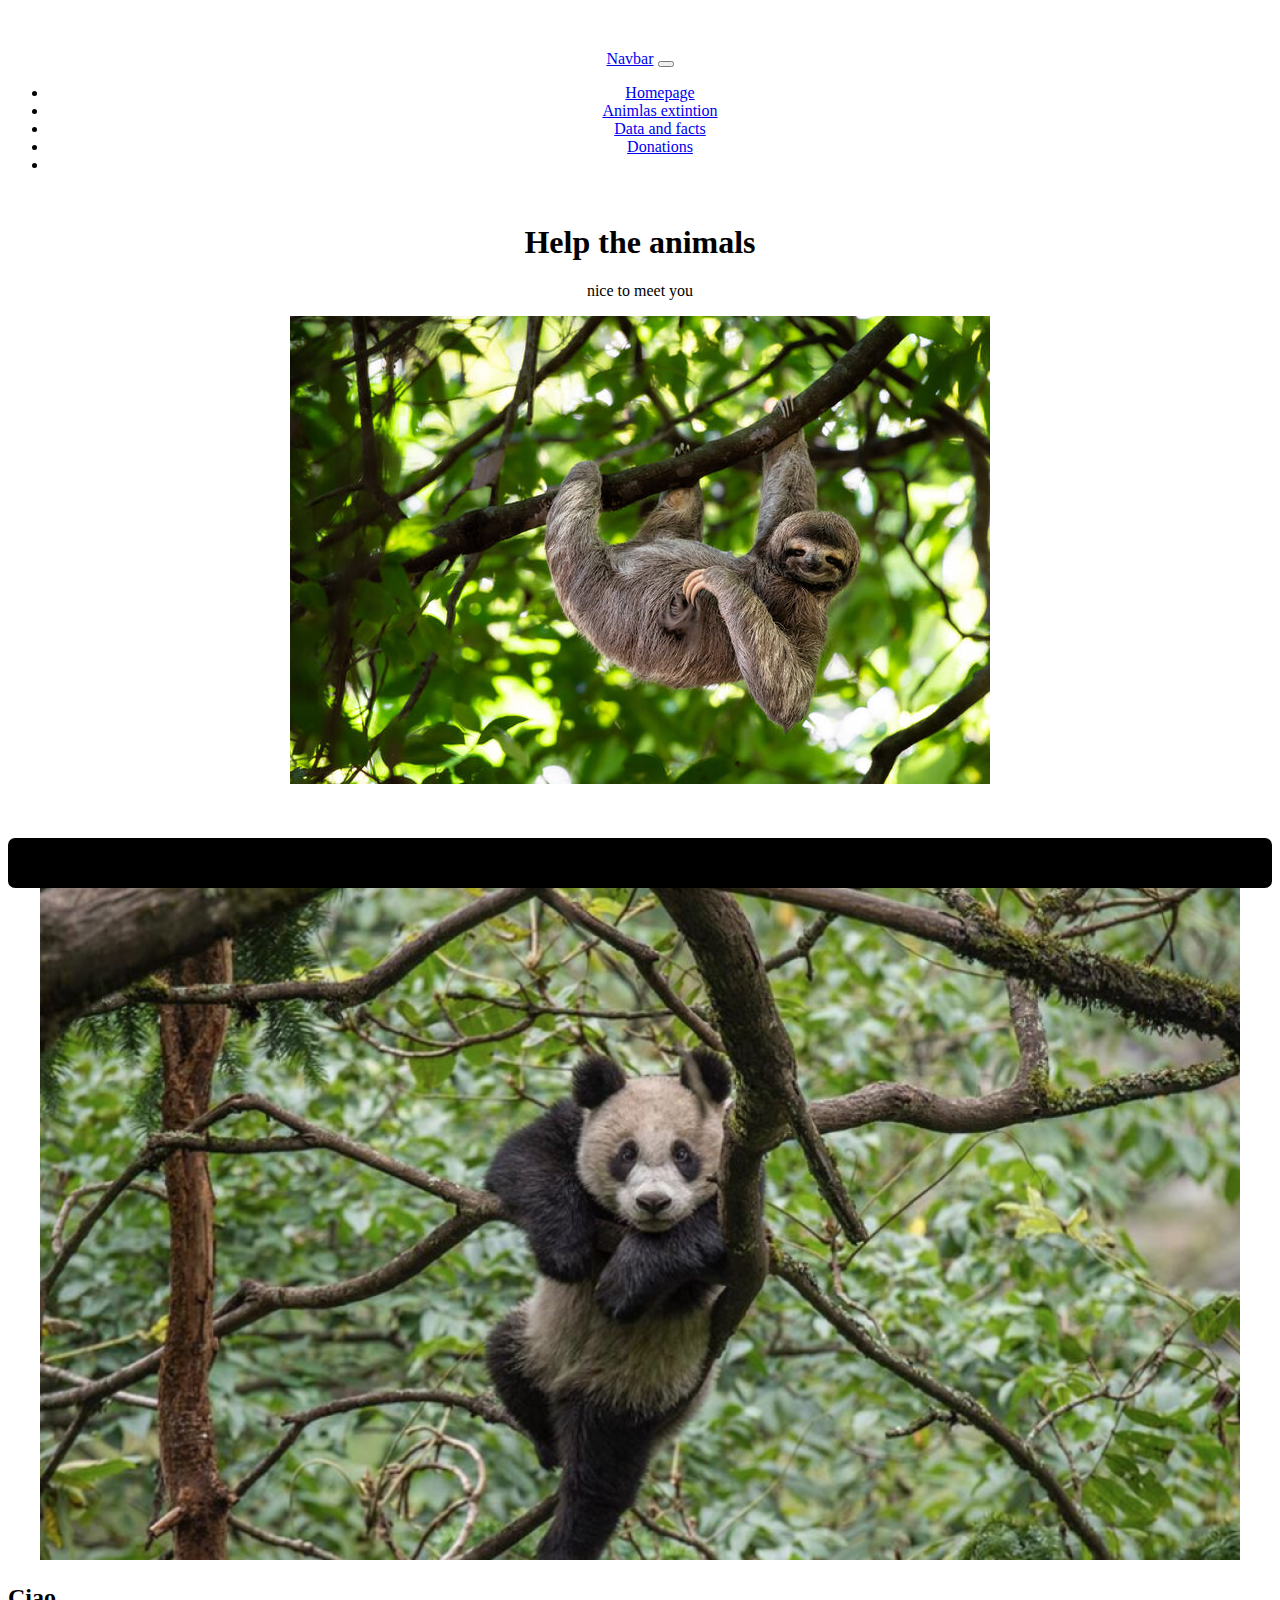
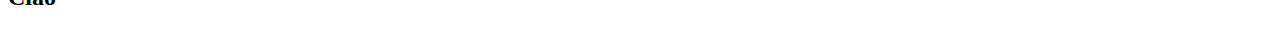
==== index.html @ 40789022 "hello" ====
<!DOCTYPE html>
<html></html>
<head></head>

</html>

<html lang="en">

<head>
    <meta charset="UTF-8">
    <meta name="viewport" content="width=device-width, initial-scale=1.0">
    <title>Document</title>
    <link rel="preconnect" href="https://fonts.googleapis.com"> 
    <link rel="preconnect" href="https://fonts.gstatic.com" crossorigin> 
    <link href="https://fonts.googleapis.com/css2?family=Raleway:ital,wght@1,200&display=swap" rel="stylesheet">

    <link href="https://cdn.jsdelivr.net/npm/bootstrap@5.1.3/dist/css/bootstrap.min.css" rel="stylesheet"
    integrity="sha384-1BmE4kWBq78iYhFldvKuhfTAU6auU8tT94WrHftjDbrCEXSU1oBoqyl2QvZ6jIW3" crossorigin="anonymous">
    <link rel="stylesheet" href="style.css">
</head>

<body>
    <div class="container">
        <div class="row">
            <div class="col">
                <nav class="navbar navbar-expand-lg navbar-light bg-success">
                    <div class="container-fluid">
                        <a class="navbar-brand" href="#">Navbar</a>
                        <button class="navbar-toggler" type="button" data-bs-toggle="collapse" data-bs-target="#navbarNav" aria-controls="navbarNav" aria-expanded="false" aria-label="Toggle navigation">
                            <span class="navbar-toggler-icon"></span>
                        </button>
                        <div class="collapse navbar-collapse" id="navbarNav">
                            <ul class="navbar-nav">
                                <li class="nav-item">
                                    <a class="nav-link active" aria-current="page" href="index.html">Homepage</a>
                                </li>
                                <li class="nav-item">
                                    <a class="nav-link" href="animalextinction.html">Animlas extintion</a>
                                </li>
                                <li class="nav-item">
                                    <a class="nav-link" href="Dataandfacts.html">Data and facts</a>
                                </li>
                                <li class="nav-item">
                                    <a class="nav-link" href="Donations.html">Donations</a>
                                </li>
                                <li class="nav-item">
                                </li>
                            </ul>
                        </div>
                    </div>
                </nav>
            </div>
        </div>
<div class="container">
        <div class="row">
            <div class="col">
                <h1 class="text-center">Help the animals</h1>
                <p class="text-center">nice to meet you</p>
            </div>
        </div> 
    </div>
    <div class="image">
        <img src="bradipo.jpg" alt="" width="" height="">
    </div>
    <div class="line">

    </div>
      <div class="container">  
       <div class="row">
            <div class="col-8">
                <div class="image mt-5">
                    <img src="panda_extinction.png" alt="" width="" height="" class="img-fluid">
               </div>
            </div>
            <div class="col-4">
                <div class="text mt-5"></div>
                <h2>Ciao</h2>
            </div>
           
        </div>

</div>
    <style>

        .image{

text-align: center;

        }
        .col {
margin-top: 50px;
             text-align: center;
        }
        .line{
            border-radius: 7px;

            margin-top: 50px;
            width: 100%;
            height: 50px;
            background-color: black;


        }
    </style>
</body>

</html>
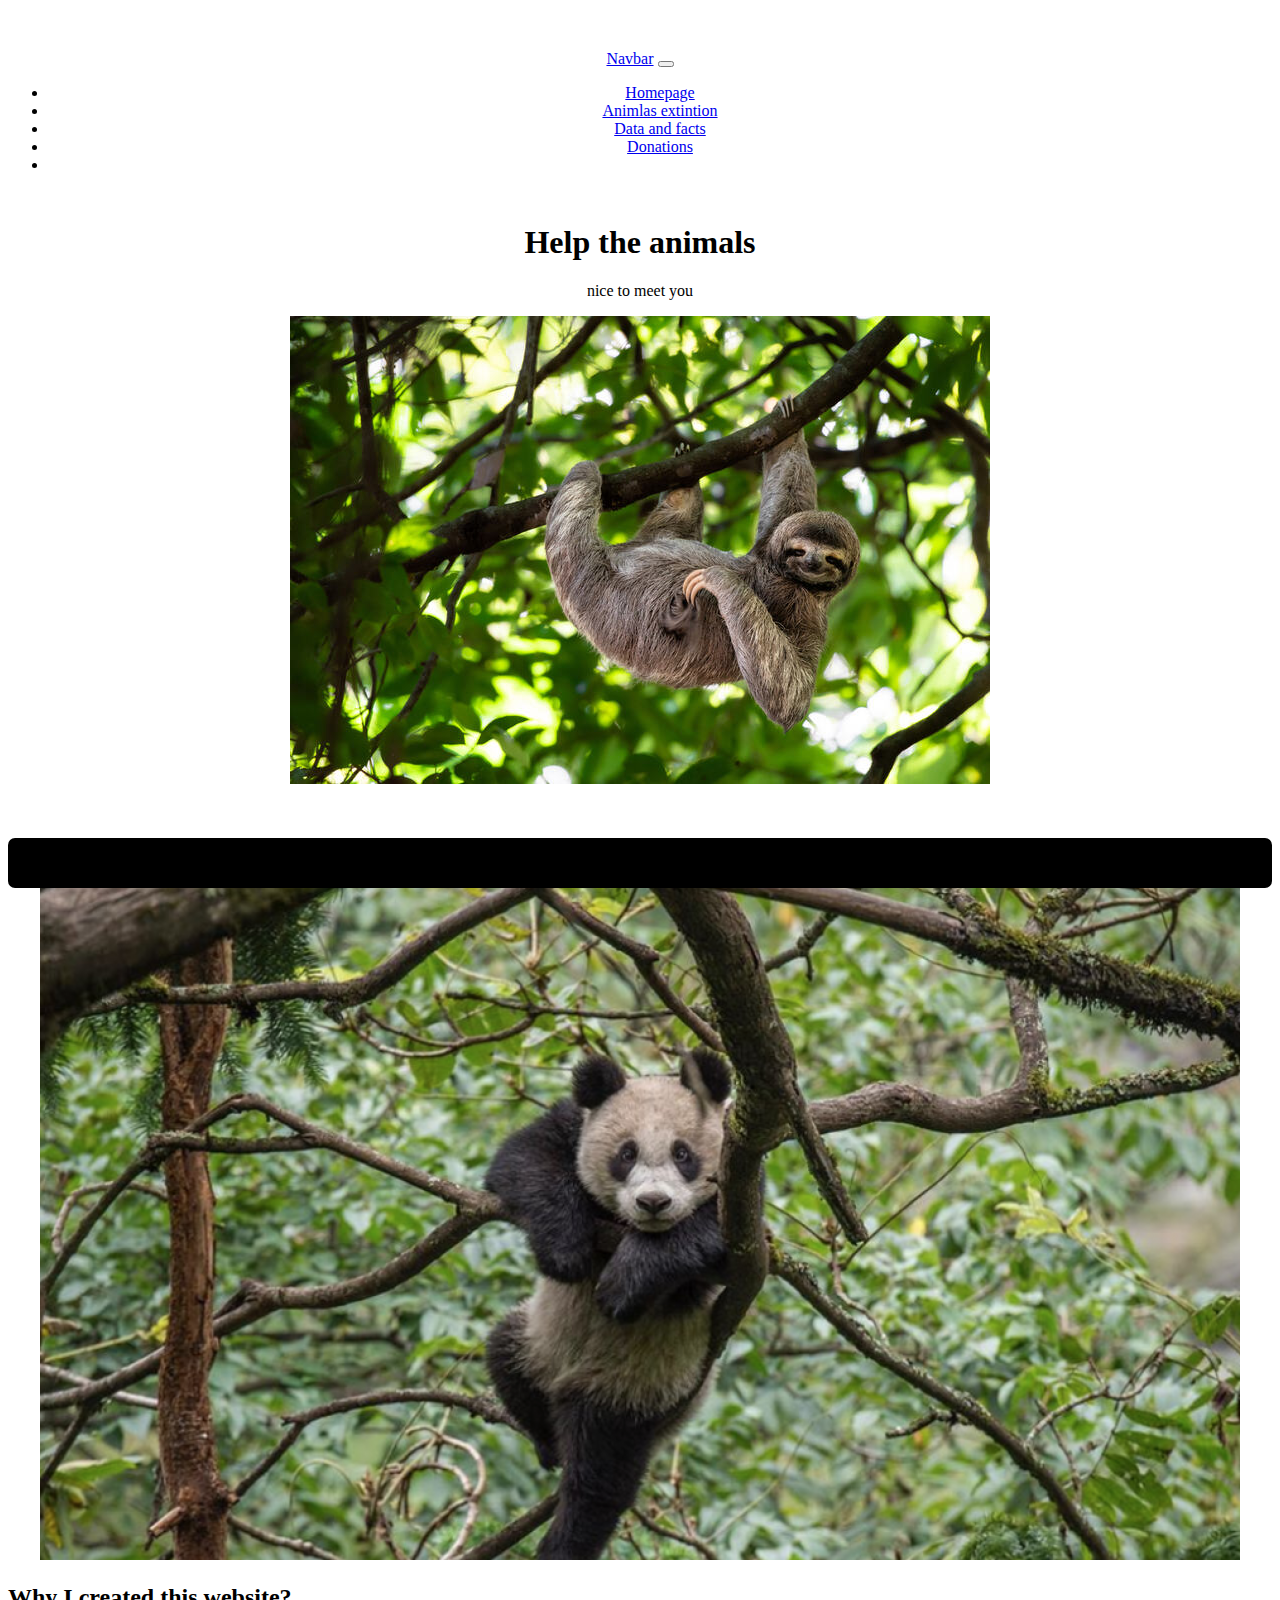
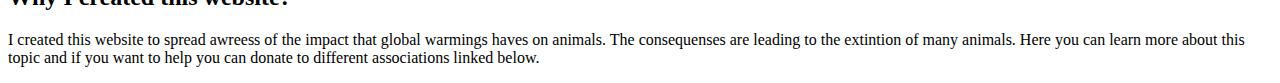
==== commit cd384b97: "onlline work" ====
--- a/index.html
+++ b/index.html
@@ -74,7 +74,8 @@
             </div>
             <div class="col-4">
                 <div class="text mt-5"></div>
-                <h2>Ciao</h2>
+                <h2>Why I created this website?</h2>
+                <p class="text-start">I created this website to spread awreess of the impact that global warmings haves on animals. The consequenses are leading to the extintion of many animals. Here you can learn more about this topic and if you want to help you can donate to different associations linked below. </p>
             </div>
            
         </div>
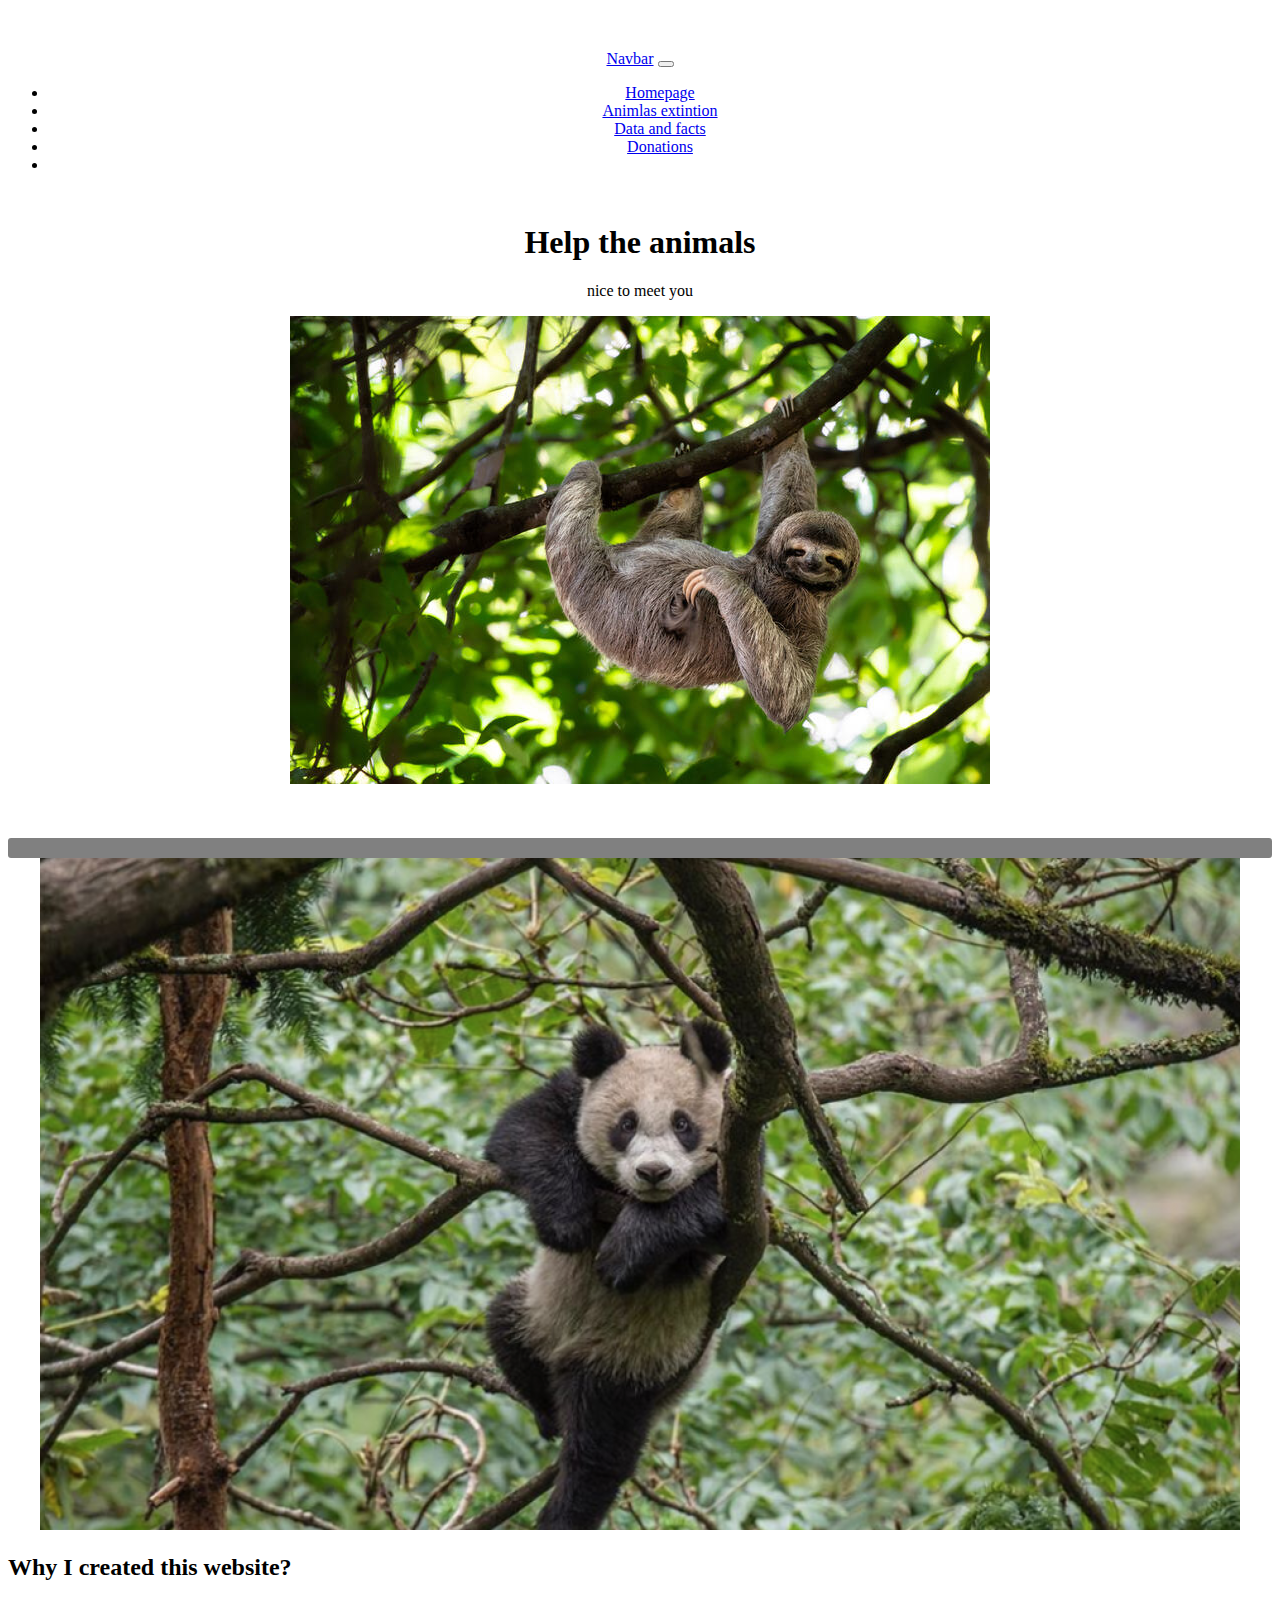
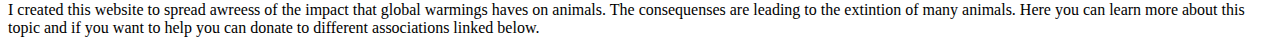
==== commit 9a807180: "yeeeeeee" ====
--- a/index.html
+++ b/index.html
@@ -93,12 +93,12 @@
              text-align: center;
         }
         .line{
-            border-radius: 7px;
+            border-radius: 3px;
 
             margin-top: 50px;
             width: 100%;
-            height: 50px;
-            background-color: black;
+            height: 20px;
+            background-color: grey;
 
 
         }
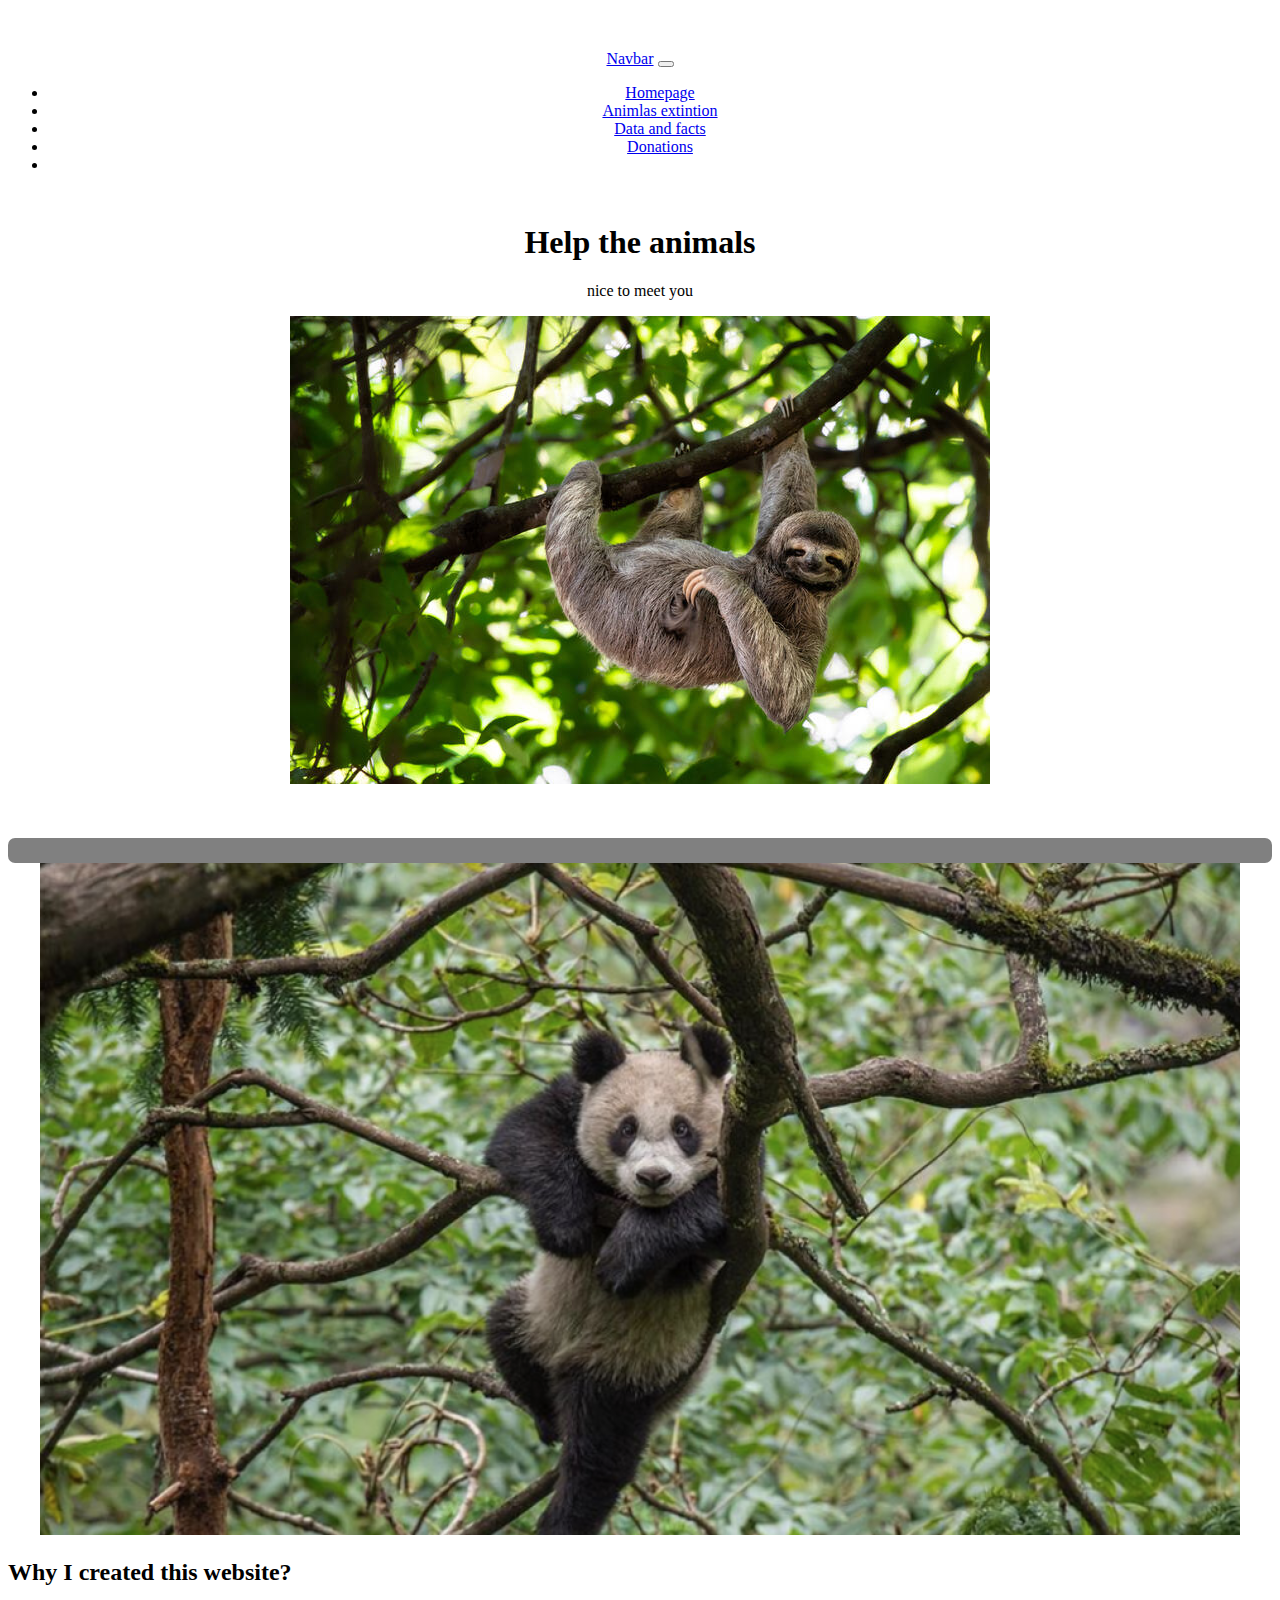
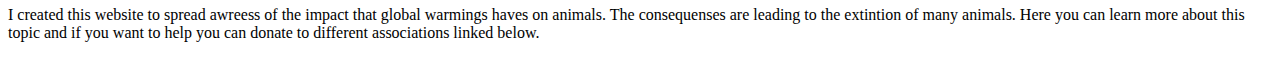
==== commit 1a3b3131: "re do the work in class" ====
--- a/index.html
+++ b/index.html
@@ -93,11 +93,11 @@
              text-align: center;
         }
         .line{
-            border-radius: 3px;
+            border-radius: 7px;
 
             margin-top: 50px;
             width: 100%;
-            height: 20px;
+            height: 25px;
             background-color: grey;
 
 
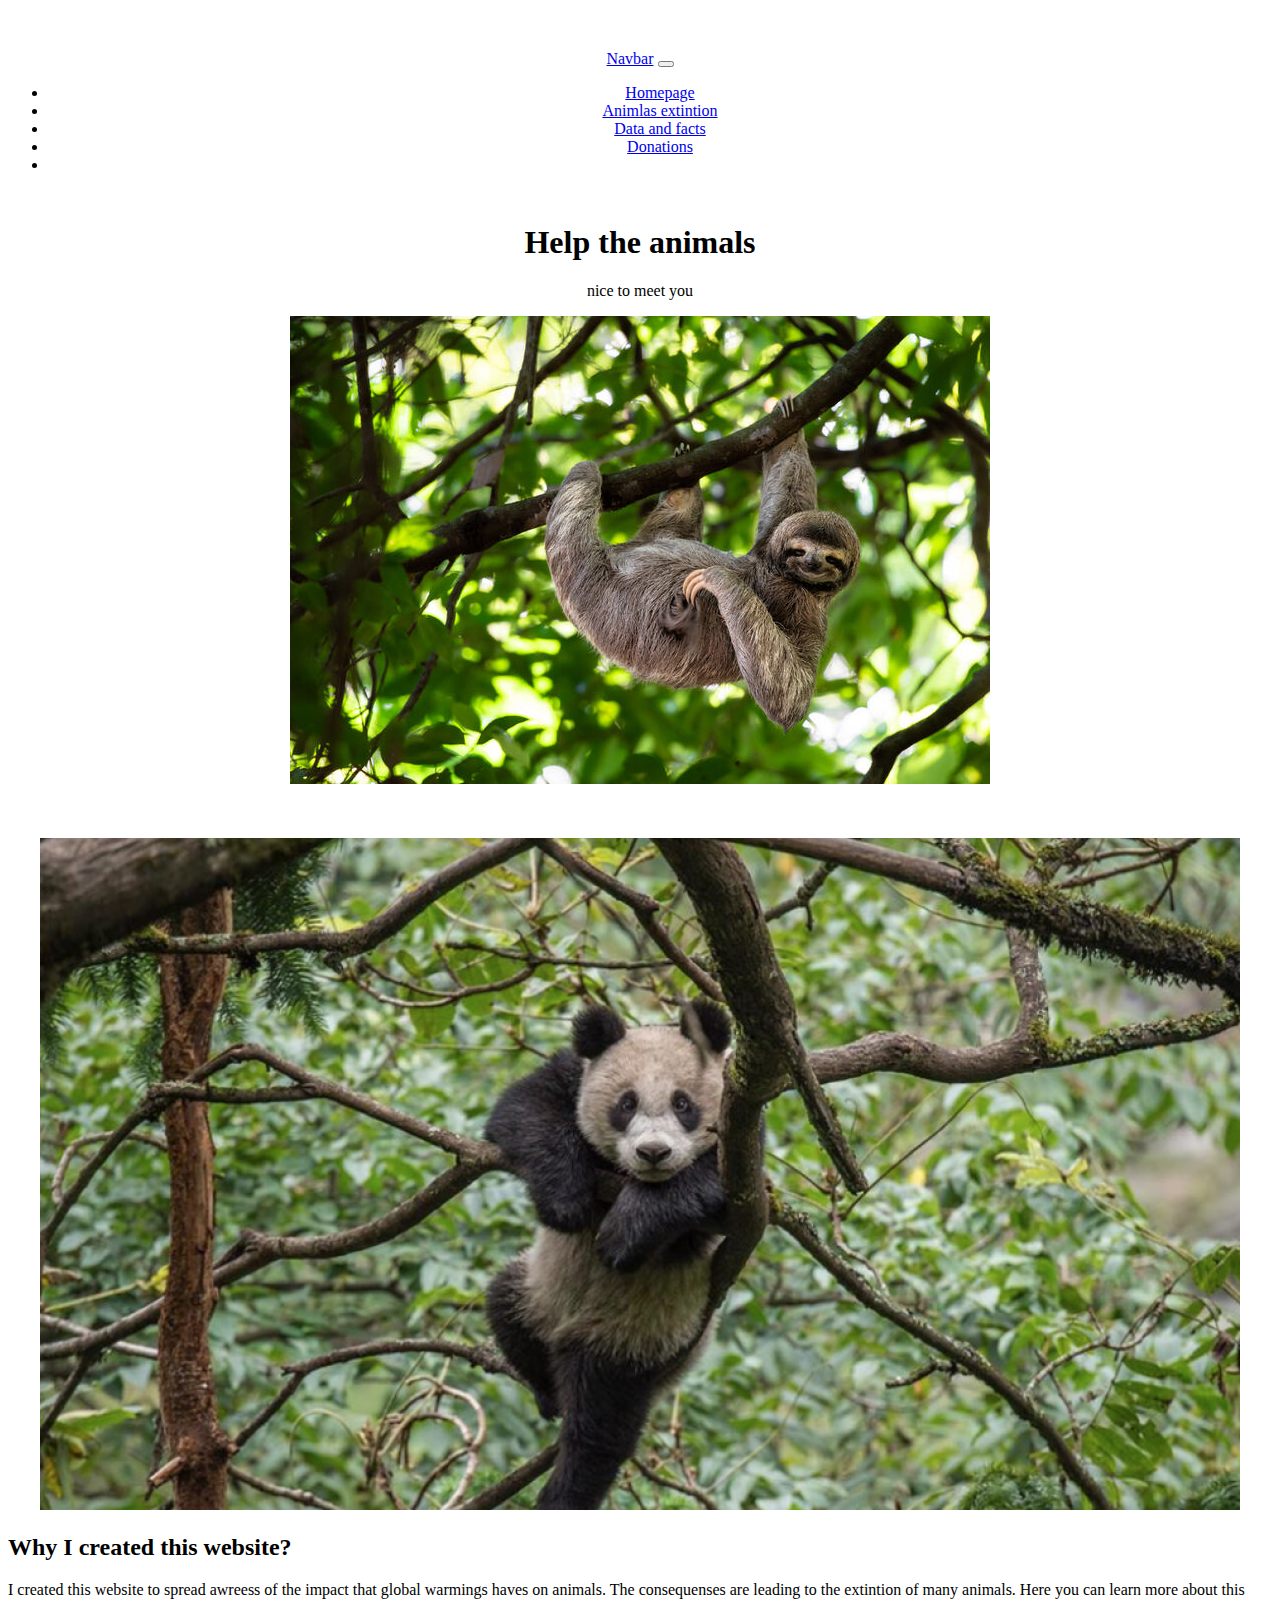
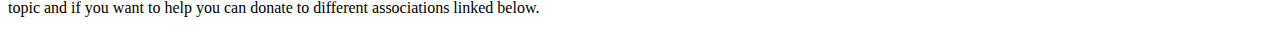
==== commit 64f406df: "redo work of today" ====
--- a/index.html
+++ b/index.html
@@ -93,11 +93,15 @@
              text-align: center;
         }
         .line{
-            border-radius: 7px;
+            border-radius: 3px;
 
             margin-top: 50px;
             width: 100%;
+<<<<<<< HEAD
             height: 25px;
+=======
+            height: 20px;
+>>>>>>> 9a80718092b30e4a10c149536fa3e11ca4e33b19
             background-color: grey;
 
 
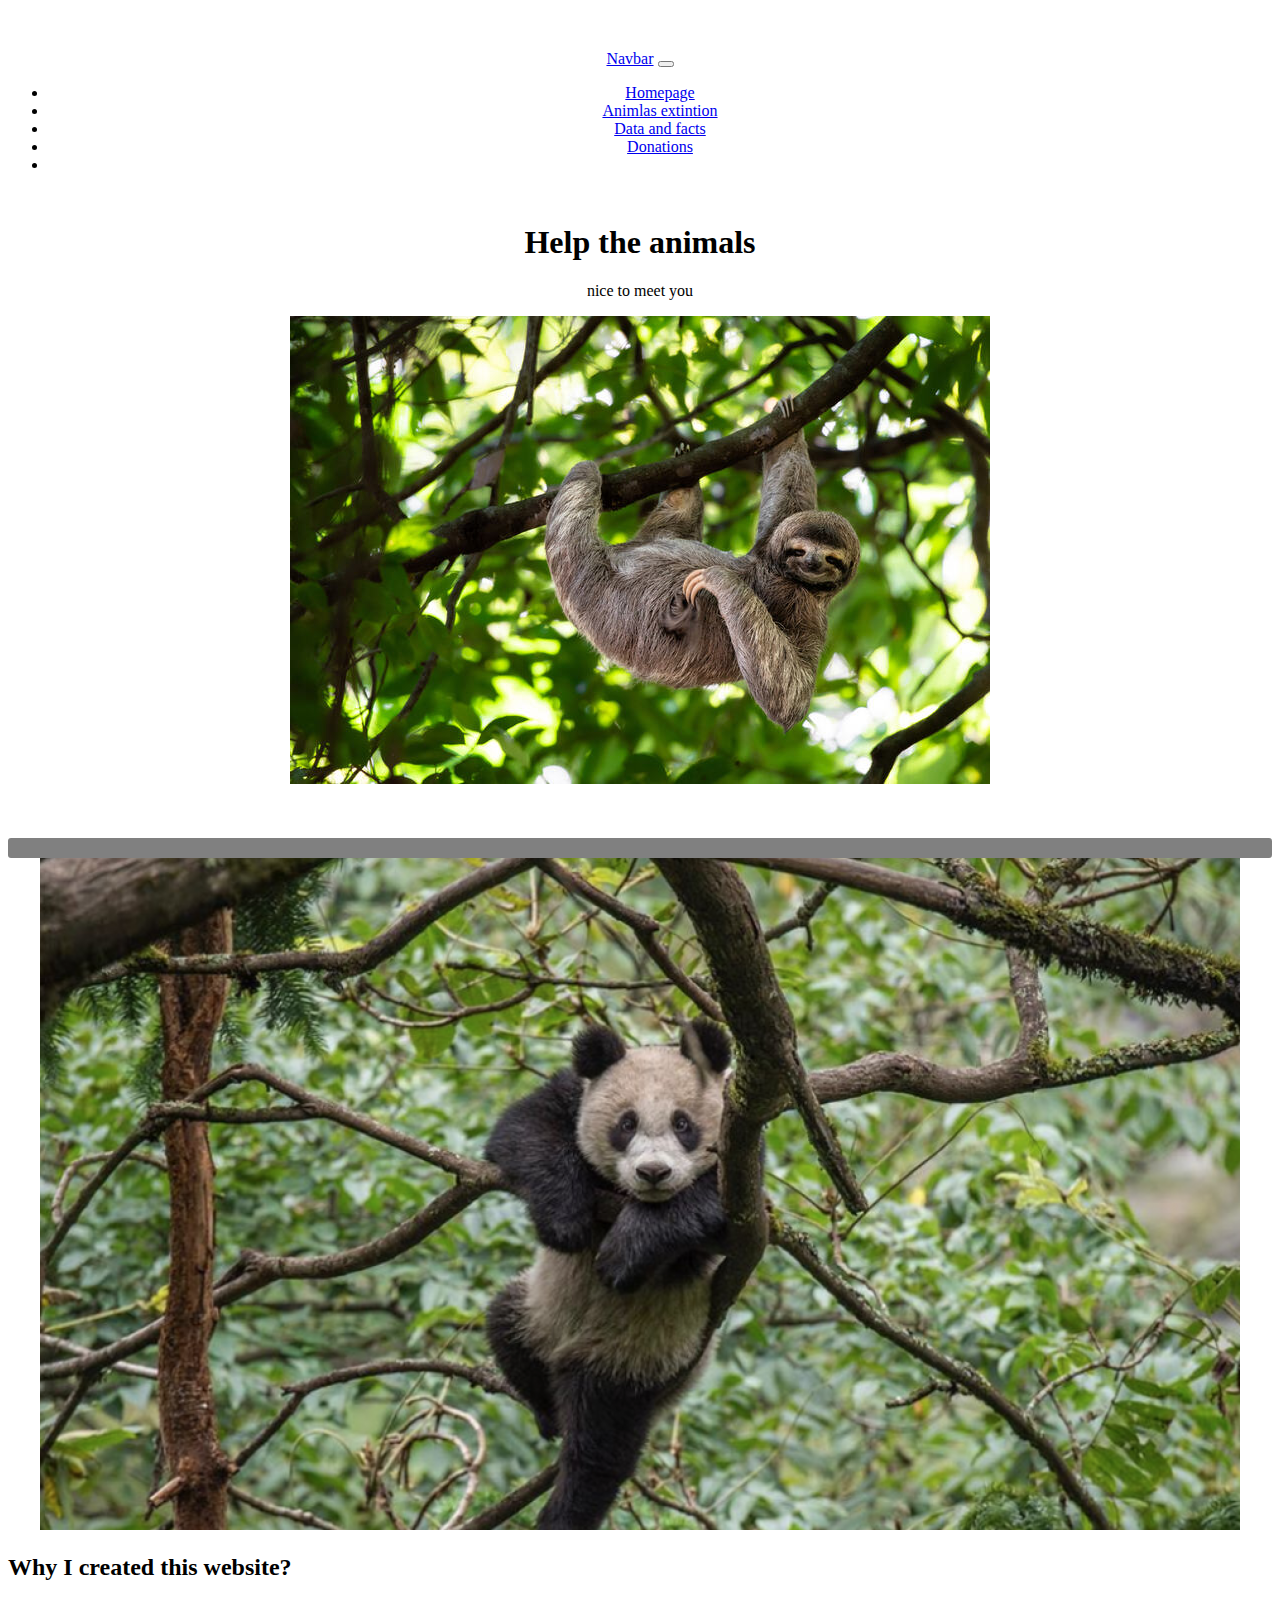
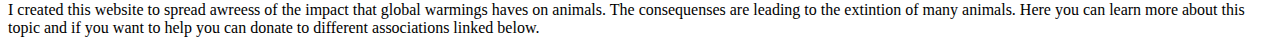
==== commit ed16ffa9: "yes" ====
--- a/index.html
+++ b/index.html
@@ -97,11 +97,11 @@
 
             margin-top: 50px;
             width: 100%;
-<<<<<<< HEAD
+
             height: 25px;
-=======
+
             height: 20px;
->>>>>>> 9a80718092b30e4a10c149536fa3e11ca4e33b19
+
             background-color: grey;
 
 
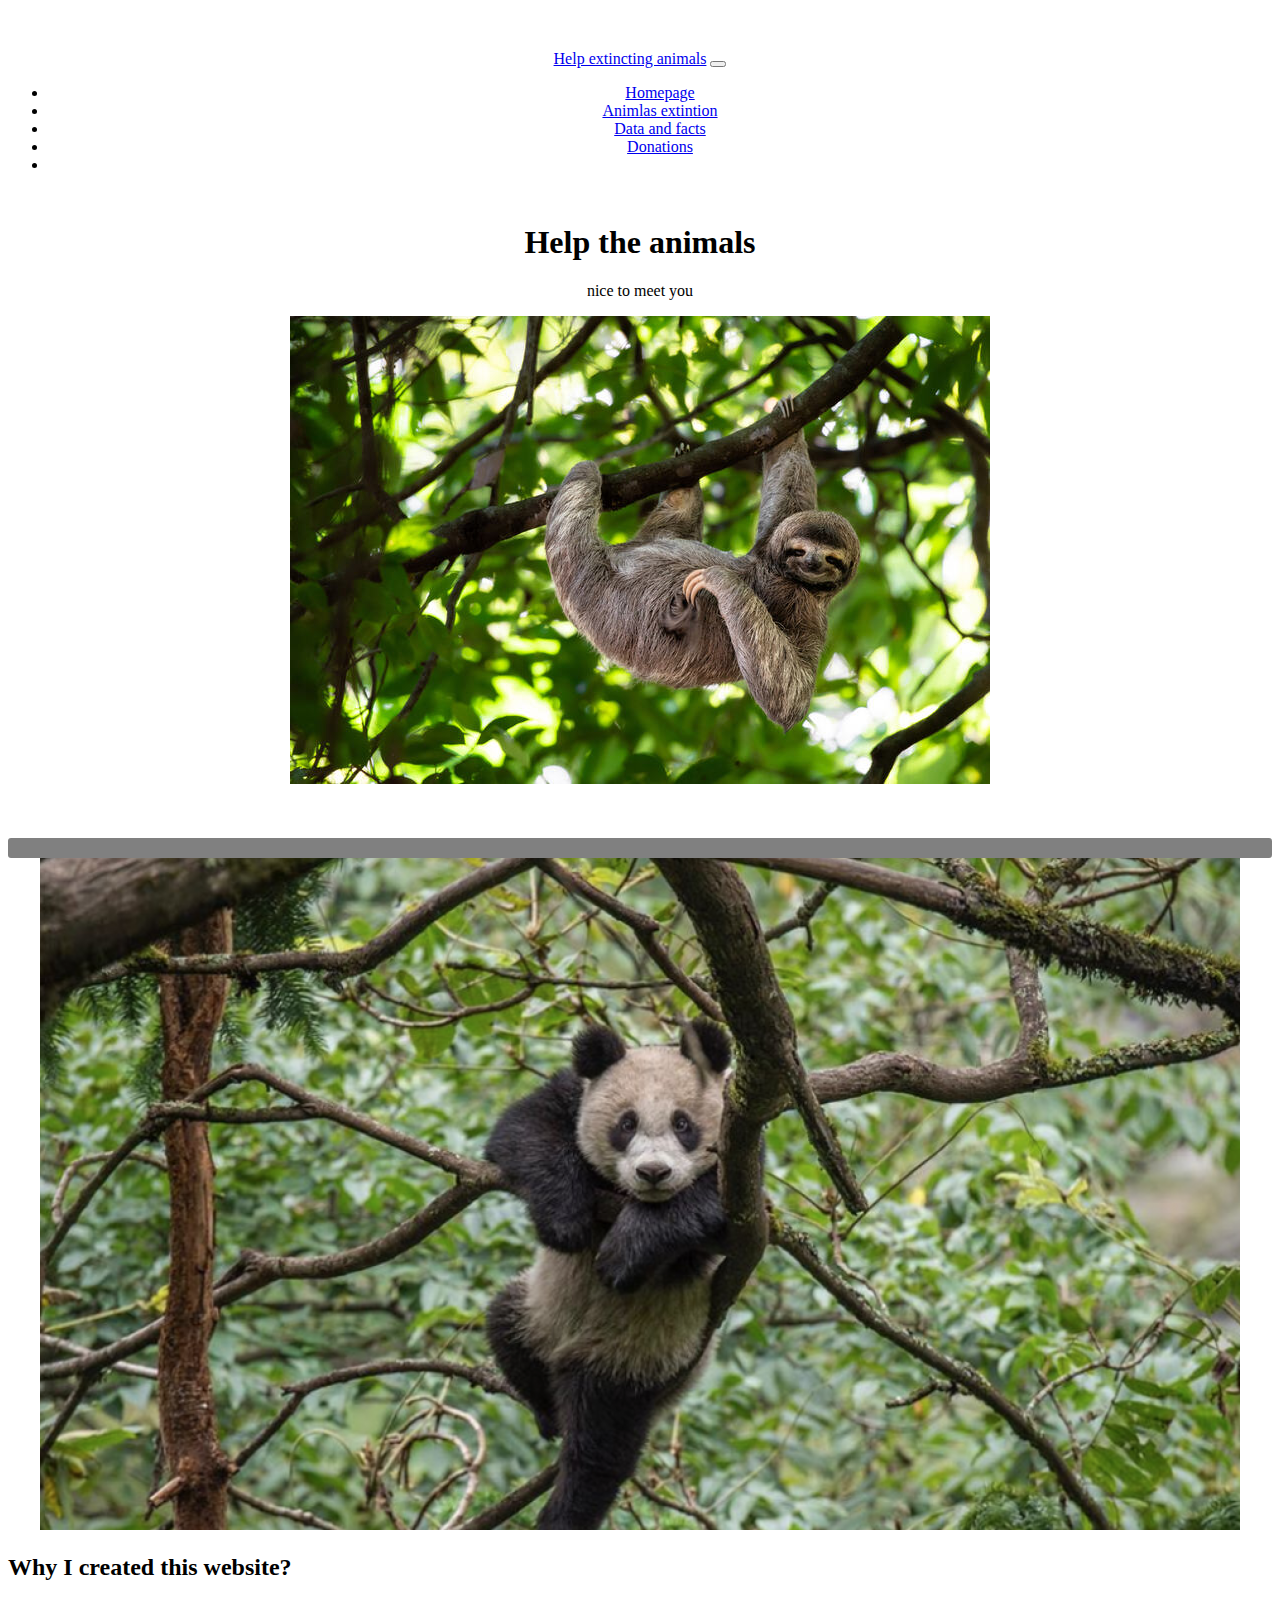
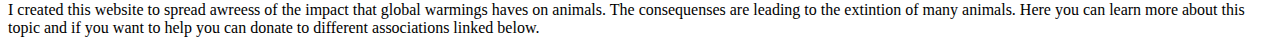
==== commit 21decf8f: "final" ====
--- a/index.html
+++ b/index.html
@@ -1,6 +1,11 @@
 <!DOCTYPE html>
 <html></html>
-<head></head>
+<head>
+    <link rel="stylesheet" href="style.css">
+
+</head>
+
+<link rel="stylesheet" href="style.css">
 
 </html>
 
@@ -20,12 +25,13 @@
 </head>
 
 <body>
+
     <div class="container">
         <div class="row">
             <div class="col">
                 <nav class="navbar navbar-expand-lg navbar-light bg-success">
                     <div class="container-fluid">
-                        <a class="navbar-brand" href="#">Navbar</a>
+                        <a class="navbar-brand" href="#">Help extincting animals</a>
                         <button class="navbar-toggler" type="button" data-bs-toggle="collapse" data-bs-target="#navbarNav" aria-controls="navbarNav" aria-expanded="false" aria-label="Toggle navigation">
                             <span class="navbar-toggler-icon"></span>
                         </button>
--- a/style.css
+++ b/style.css
@@ -0,0 +1,3 @@
+.bg-lovely{
+    background-color: #c7e5ec;
+}--- a/style.css
+++ b/style.css
@@ -0,0 +1,3 @@
+.bg-lovely{
+    background-color: #c7e5ec;
+}--- a/style.css
+++ b/style.css
@@ -0,0 +1,3 @@
+.bg-lovely{
+    background-color: #c7e5ec;
+}